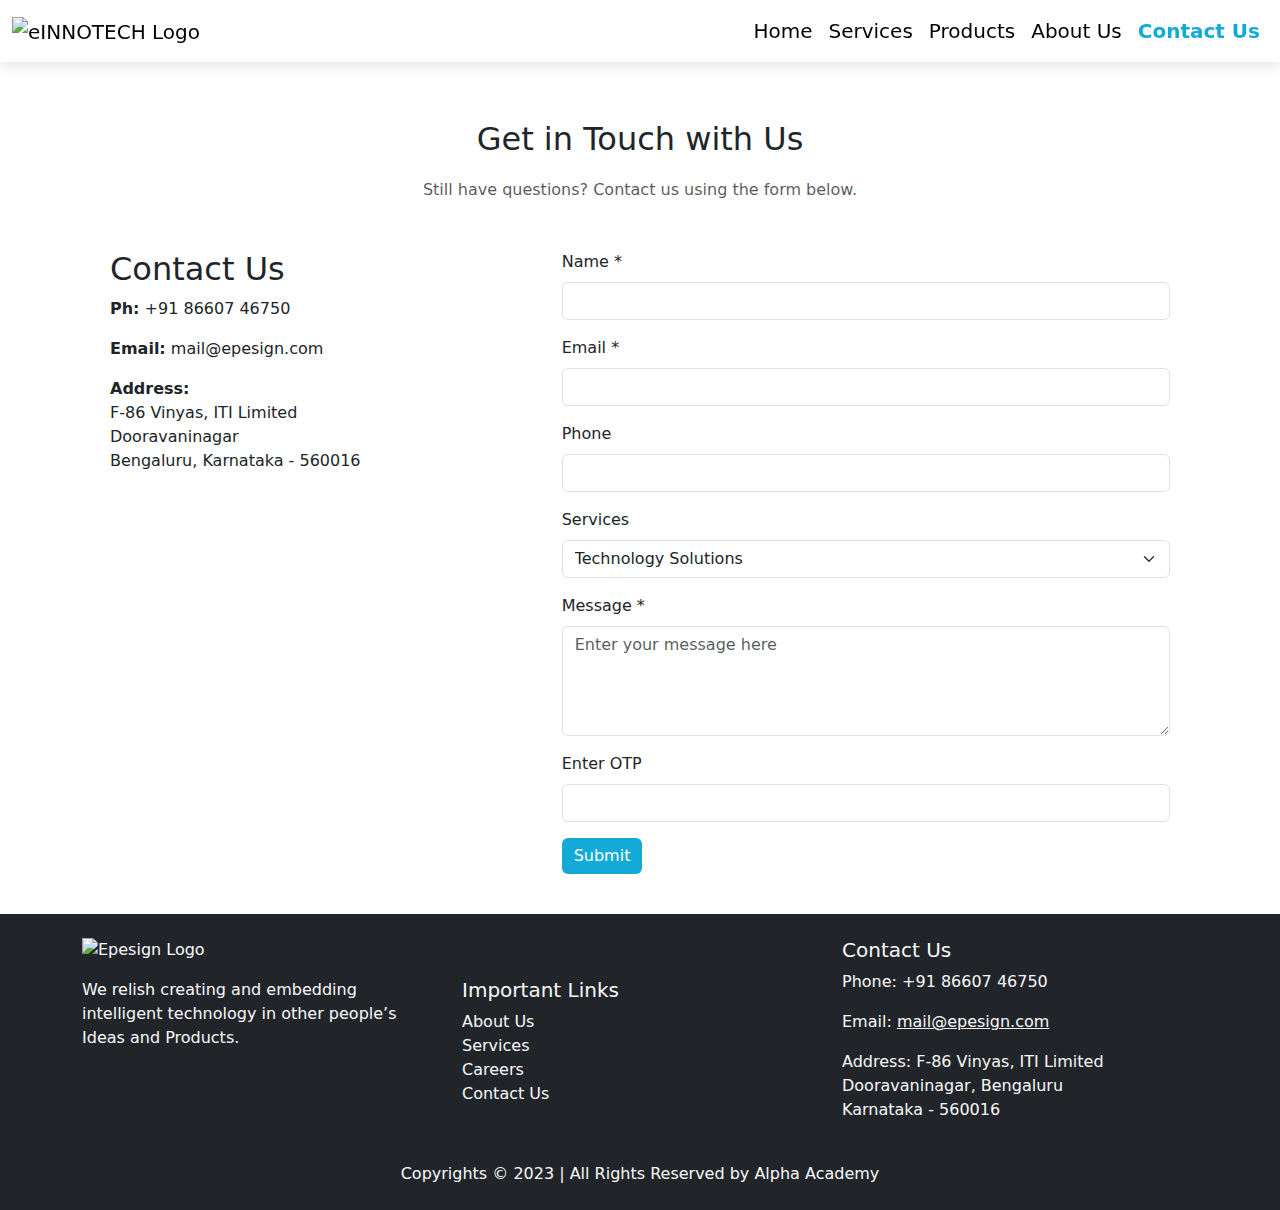
==== contact.html @ 1546c6af "Prajwal Bawane" ====
<!DOCTYPE html>
<html lang="en">
<head>
  <meta charset="UTF-8">
  <meta name="viewport" content="width=device-width, initial-scale=1.0">
  <title>Contact Us - Epesign</title>
  <link href="https://cdn.jsdelivr.net/npm/bootstrap@5.3.3/dist/css/bootstrap.min.css" rel="stylesheet">
  <style>
    /* Navbar styling */
    .navbar {
      background-color: #fff;
      box-shadow: 0 4px 12px rgba(0, 0, 0, 0.1);
    }

    .nav-link {
      position: relative; /* Position relative to add a pseudo-element */
      color: rgb(0, 0, 0) !important; /* Black text by default */
      transition: color 0.3s;
    }

    .nav-link:hover::after {
      content: ""; /* Empty content for the pseudo-element */
      position: absolute; /* Position absolutely */
      left: 0;
      bottom: 0; /* Align to the bottom of the text */
      width: 100%; /* Full width */
      height: 2px; /* Height of the line */
      background-color: rgb(20, 170, 216); /* Line color */
      transition: width 0.3s ease; /* Smooth transition */
    }

    .nav-link:hover {
      color: rgb(20, 170, 216) !important;
    }

    .nav-link.active {
      color: rgb(20, 170, 216) !important;
      font-weight: bold;
    }

    .mt-5 {
      margin-top: 5rem !important;
    }

    .contact-section {
      padding: 40px;
    }

    .form-title {
      margin-bottom: 20px;
    }

    .footer-links {
      margin-top: 40px;
    }

    .footer-links a {
      position: relative; /* Position relative to add a pseudo-element */
      color: #ffffff;
      text-decoration: none;
    }

    .footer-links a:hover::after {
      content: ""; /* Empty content for the pseudo-element */
      position: absolute; /* Position absolutely */
      left: 0;
      bottom: 0; /* Align to the bottom of the text */
      width: 100%; /* Full width */
      height: 2px; /* Height of the line */
      background-color: rgb(20, 170, 216); /* Line color */
      transition: width 0.3s ease; /* Smooth transition */
    }

    .form-control {
      margin-bottom: 15px;
    }

    .form-control:focus {
      border-color: rgb(20, 170, 216);
      box-shadow: 0 0 0 0.2rem rgba(20, 170, 216, 0.25);
    }

    .btn-primary {
      background-color: rgb(20, 170, 216);
      border: none;
    }

    .btn-primary:hover {
      background-color: rgb(14, 136, 177);
    }
  </style>
</head>
<body>
  <!-- Navigation bar with brand logo and links -->
  <nav class="navbar navbar-expand-lg fixed-top">
    <div class="container-fluid">
      <a class="navbar-brand" href="#">
        <img src="./assets/eInnotechpng.png" alt="eINNOTECH Logo" style="height: 50px;" />
      </a>
      <button class="navbar-toggler" type="button" data-bs-toggle="collapse" data-bs-target="#navbarNavAltMarkup"
        aria-controls="navbarNavAltMarkup" aria-expanded="false" aria-label="Toggle navigation">
        <span class="navbar-toggler-icon"></span>
      </button>
      <div class="collapse navbar-collapse" id="navbarNavAltMarkup">
        <div class="navbar-nav ms-auto fs-5">
          <a class="nav-link" href="index.html">Home</a>
          <a class="nav-link" href="services.html">Services</a>
          <a class="nav-link" href="products.html">Products</a>
          <a class="nav-link" href="index.html#aboutus">About Us</a>
          <a class="nav-link active" href="#">Contact Us</a>
        </div>
      </div>
    </div>
  </nav>

  <!-- Contact Section -->
  <section class="contact-section container mt-5">
    <div class="text-center mb-5">
      <h2 class="form-title">Get in Touch with Us</h2>
      <p class="text-muted">Still have questions? Contact us using the form below.</p>
    </div>
    <div class="row">
      <!-- Left Side: Address Details -->
      <div class="col-md-5">
        <h2>Contact Us</h2>
        <p><strong>Ph:</strong> +91 86607 46750</p>
        <p><strong>Email:</strong> mail@epesign.com</p>
        <p><strong>Address:</strong><br>
          F-86 Vinyas, ITI Limited<br>
          Dooravaninagar<br>
          Bengaluru, Karnataka - 560016
        </p>
      </div>

      <!-- Right Side: Contact Form -->
      <div class="col-md-7">
        <form action="/submit" method="POST">
          <div class="mb-3">
            <label for="name" class="form-label">Name *</label>
            <input type="text" class="form-control" id="name" name="name"  required>
          </div>
          <div class="mb-3">
            <label for="email" class="form-label">Email *</label>
            <input type="email" class="form-control" id="email" name="email" required>
          </div>
          <div class="mb-3">
            <label for="phone" class="form-label">Phone</label>
            <input type="tel" class="form-control" id="phone" name="phone" >
          </div>
          <div class="mb-3">
            <label for="services" class="form-label">Services</label>
            <select class="form-select" id="services" name="services">
              <option>Technology Solutions</option>
              <!-- Add more options if needed -->
            </select>
          </div>
          <div class="mb-3">
            <label for="message" class="form-label">Message *</label>
            <textarea class="form-control" id="message" name="message" rows="4" placeholder="Enter your message here" required></textarea>
          </div>
          <div class="mb-3">
            <label for="otp" class="form-label">Enter OTP</label>
            <input type="text" class="form-control" id="otp" name="otp">
          </div>
          <button type="submit" class="btn btn-primary">Submit</button>
        </form>
      </div>
    </div>
  </section>

  <!-- Footer Section -->
  <footer class="bg-dark text-light py-4">
    <div class="container">
      <div class="row">
        <!-- Logo and Description -->
        <div class="col-md-4">
          <img src="./assets/eInnotechpng.png" alt="Epesign Logo" style="height: 50px;" class="mb-3">
          <p>We relish creating and embedding intelligent technology in other people’s Ideas and Products.</p>
        </div>

        <!-- Important Links -->
        <div class="col-md-4 footer-links">
          <h5>Important Links</h5>
          <ul class="list-unstyled">
            <li><a href="#" class="text-light">About Us</a></li>
            <li><a href="#" class="text-light">Services</a></li>
            <li><a href="#" class="text-light">Careers</a></li>
            <li><a href="#" class="text-light">Contact Us</a></li>
          </ul>
        </div>

        <!-- Contact Information -->
        <div class="col-md-4">
          <h5>Contact Us</h5>
          <p>Phone: +91 86607 46750</p>
          <p>Email: <a href="mailto:mail@epesign.com" class="text-light">mail@epesign.com</a></p>
          <p>Address: F-86 Vinyas, ITI Limited<br>
              Dooravaninagar, Bengaluru<br>
              Karnataka - 560016
          </p>
      </div>
  </div>

  <div class="row mt-4">
      <div class="col text-center">
          <p class="mb-0">Copyrights © 2023 | All Rights Reserved by  Alpha Academy</p>
      </div>
  </div>
    </div>
  </footer>

  <script src="https://cdn.jsdelivr.net/npm/bootstrap@5.3.3/dist/js/bootstrap.bundle.min.js"></script>
</body>
</html>
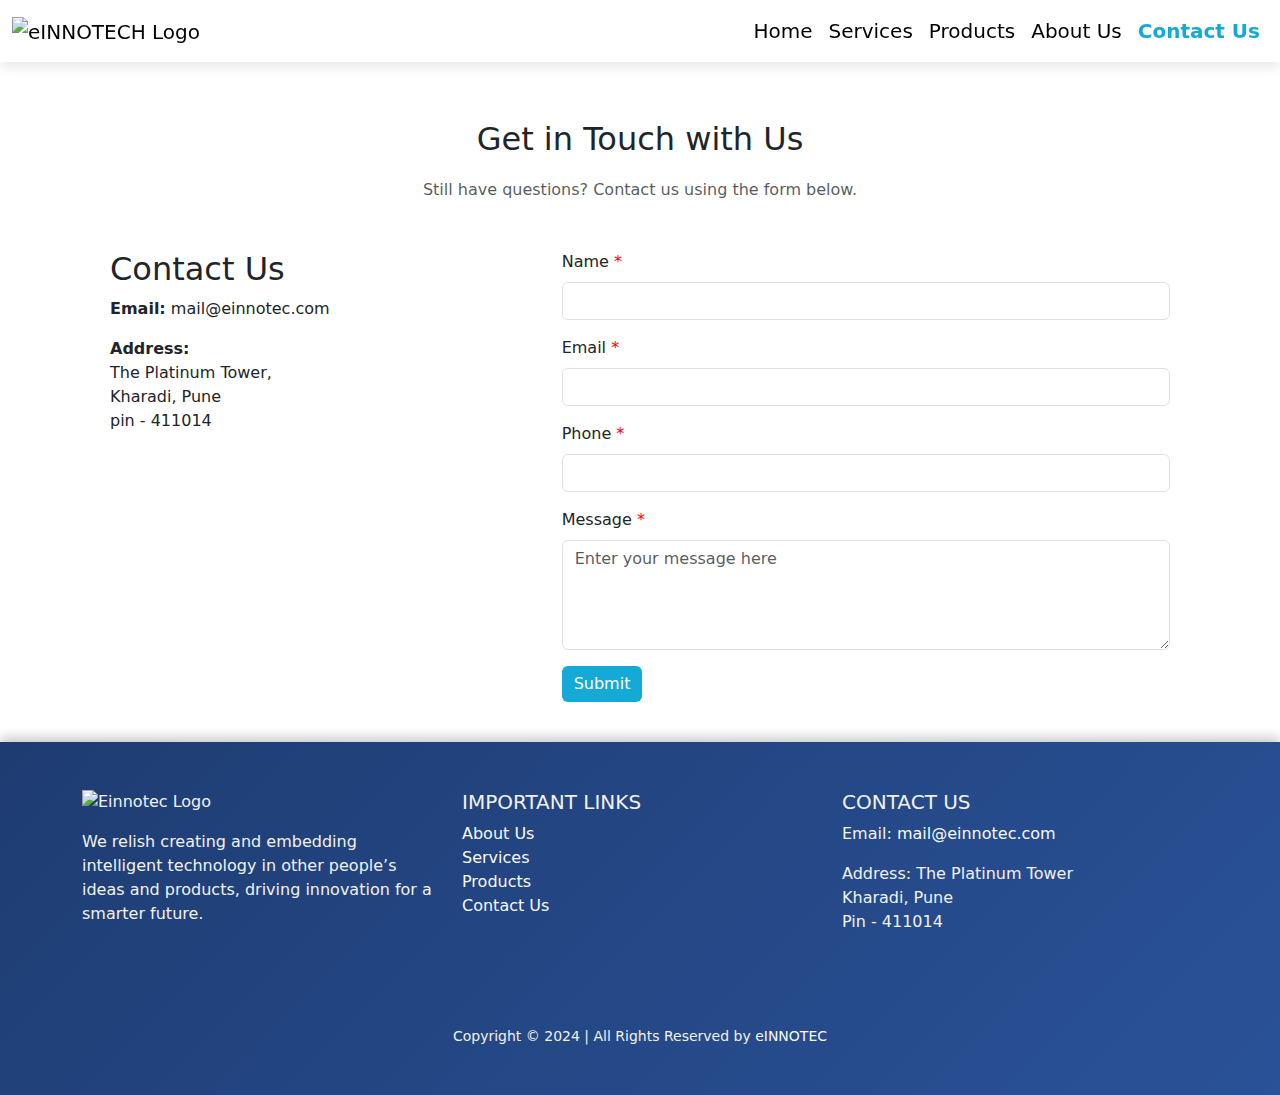
==== commit f98a122b: "Prajwal" ====
--- a/contact.html
+++ b/contact.html
@@ -3,11 +3,27 @@
 <head>
   <meta charset="UTF-8">
   <meta name="viewport" content="width=device-width, initial-scale=1.0">
-  <title>Contact Us - Epesign</title>
+  <title>Contact Us</title>
+  <link rel="stylesheet" href="footer.css">
+  
+
+  <script src="contact.js"></script>
+    <script src="https://kit.fontawesome.com/d97294832d.js" crossorigin="anonymous"></script>
+    <link href="https://fonts.googleapis.com/css2?family=Poppins:wght@300;400;500;600;700&display=swap" rel="stylesheet">
+   
+    
+    <script type="text/javascript" src="https://cdn.jsdelivr.net/npm/@emailjs/browser@3/dist/email.min.js"></script>
+<script type="text/javascript">
+  (function () {
+    emailjs.init("blygxhWNxdYiJNHOA");
+  })();
+</script>
+
+    
   <link href="https://cdn.jsdelivr.net/npm/bootstrap@5.3.3/dist/css/bootstrap.min.css" rel="stylesheet">
   <style>
-    /* Navbar styling */
-    .navbar {
+      /* Navbar styling */
+      .navbar {
       background-color: #fff;
       box-shadow: 0 4px 12px rgba(0, 0, 0, 0.1);
     }
@@ -50,27 +66,7 @@
       margin-bottom: 20px;
     }
 
-    .footer-links {
-      margin-top: 40px;
-    }
-
-    .footer-links a {
-      position: relative; /* Position relative to add a pseudo-element */
-      color: #ffffff;
-      text-decoration: none;
-    }
-
-    .footer-links a:hover::after {
-      content: ""; /* Empty content for the pseudo-element */
-      position: absolute; /* Position absolutely */
-      left: 0;
-      bottom: 0; /* Align to the bottom of the text */
-      width: 100%; /* Full width */
-      height: 2px; /* Height of the line */
-      background-color: rgb(20, 170, 216); /* Line color */
-      transition: width 0.3s ease; /* Smooth transition */
-    }
-
+    
     .form-control {
       margin-bottom: 15px;
     }
@@ -87,6 +83,9 @@
 
     .btn-primary:hover {
       background-color: rgb(14, 136, 177);
+    }
+    .col-md-7 span{
+      color: red;
     }
   </style>
 </head>
@@ -107,7 +106,7 @@
           <a class="nav-link" href="services.html">Services</a>
           <a class="nav-link" href="products.html">Products</a>
           <a class="nav-link" href="index.html#aboutus">About Us</a>
-          <a class="nav-link active" href="#">Contact Us</a>
+          <a class="nav-link active" href="contact.html">Contact Us</a>
         </div>
       </div>
     </div>
@@ -123,91 +122,97 @@
       <!-- Left Side: Address Details -->
       <div class="col-md-5">
         <h2>Contact Us</h2>
-        <p><strong>Ph:</strong> +91 86607 46750</p>
-        <p><strong>Email:</strong> mail@epesign.com</p>
+        <p><strong>Email:</strong> mail@einnotec.com</p>
         <p><strong>Address:</strong><br>
-          F-86 Vinyas, ITI Limited<br>
-          Dooravaninagar<br>
-          Bengaluru, Karnataka - 560016
+          The Platinum Tower,<br>
+          Kharadi, Pune<br>
+          pin - 411014
         </p>
       </div>
 
       <!-- Right Side: Contact Form -->
       <div class="col-md-7">
-        <form action="/submit" method="POST">
-          <div class="mb-3">
-            <label for="name" class="form-label">Name *</label>
-            <input type="text" class="form-control" id="name" name="name"  required>
-          </div>
-          <div class="mb-3">
-            <label for="email" class="form-label">Email *</label>
-            <input type="email" class="form-control" id="email" name="email" required>
-          </div>
-          <div class="mb-3">
-            <label for="phone" class="form-label">Phone</label>
-            <input type="tel" class="form-control" id="phone" name="phone" >
-          </div>
-          <div class="mb-3">
-            <label for="services" class="form-label">Services</label>
-            <select class="form-select" id="services" name="services">
-              <option>Technology Solutions</option>
-              <!-- Add more options if needed -->
-            </select>
-          </div>
-          <div class="mb-3">
-            <label for="message" class="form-label">Message *</label>
-            <textarea class="form-control" id="message" name="message" rows="4" placeholder="Enter your message here" required></textarea>
-          </div>
-          <div class="mb-3">
-            <label for="otp" class="form-label">Enter OTP</label>
-            <input type="text" class="form-control" id="otp" name="otp">
-          </div>
-          <button type="submit" class="btn btn-primary">Submit</button>
-        </form>
+        <form onsubmit="sendMail(); return false;">
+            <div class="mb-3">
+              <label for="name" class="form-label">Name <span>*</span></label>
+              <input type="text" class="form-control" id="name" name="name" required>
+            </div>
+            <div class="mb-3">
+              <label for="email" class="form-label">Email <span>*</span></label>
+              <input type="email" class="form-control" id="email" name="email" required>
+            </div>
+            <div class="mb-3">
+              <label for="phone" class="form-label">Phone <span>*</span></label>
+              <input type="tel" class="form-control" id="phone" name="phone" required>
+            </div>
+            <div class="mb-3">
+              <label for="message" class="form-label">Message <span>*</span></label>
+              <textarea class="form-control" id="message" name="message" rows="4" placeholder="Enter your message here" required></textarea>
+            </div>
+            
+            <button type="submit" class="btn btn-primary">Submit</button>
+          </form>
+          
+         
+          
       </div>
     </div>
   </section>
-
   <!-- Footer Section -->
-  <footer class="bg-dark text-light py-4">
+  <footer style="background: linear-gradient(135deg, #1e3c72, #2a5298); color: #f1f1f1;" class="py-5">
     <div class="container">
-      <div class="row">
-        <!-- Logo and Description -->
-        <div class="col-md-4">
-          <img src="./assets/eInnotechpng.png" alt="Epesign Logo" style="height: 50px;" class="mb-3">
-          <p>We relish creating and embedding intelligent technology in other people’s Ideas and Products.</p>
+        <div class="row">
+            <!-- Logo and Description -->
+            <div class="col-md-4 mb-4">
+                <img src="./assets/eInnotechpng.png" alt="Einnotec Logo" style="height: 50px" class="mb-3 img-fluid" />
+                <p>
+                    We relish creating and embedding intelligent technology in other people’s ideas and products,
+                    driving innovation for a smarter future.
+                </p>
+                <!-- Social Media Icons -->
+                <div class="social-icons mt-3">
+                    <a href="https://facebook.com" class="text-light me-3" target="_blank"><i class="fab fa-facebook fa-lg"></i></a>
+                    <a href="https://twitter.com" class="text-light me-3" target="_blank"><i class="fab fa-twitter fa-lg"></i></a>
+                    <a href="https://linkedin.com" class="text-light me-3" target="_blank"><i class="fab fa-linkedin fa-lg"></i></a>
+                    <a href="https://instagram.com" class="text-light" target="_blank"><i class="fab fa-instagram fa-lg"></i></a>
+                </div>
+            </div>
+
+            <!-- Important Links -->
+            <div class="col-md-4 mb-4">
+                <h5 class="text-uppercase">Important Links</h5>
+                <ul class="list-unstyled">
+                    <li><a href="index.html#aboutus" class="text-light text-decoration-none">About Us</a></li>
+                    <li><a href="services.html" class="text-light text-decoration-none">Services</a></li>
+                    <li><a href="products.html" class="text-light text-decoration-none">Products</a></li>
+                    <li><a href="contact.html" class="text-light text-decoration-none">Contact Us</a></li>
+                </ul>
+            </div>
+
+            <!-- Contact Information -->
+            <div class="col-md-4 mb-4">
+                <h5 class="text-uppercase">Contact Us</h5>
+                <p>Email:
+                    <a href="mailto:mail@einnotec.com" class="text-light text-decoration-none">mail@einnotec.com</a>
+                </p>
+                <p>Address: The Platinum Tower<br />
+                    Kharadi, Pune<br />
+                    Pin - 411014
+                </p>
+            </div>
         </div>
 
-        <!-- Important Links -->
-        <div class="col-md-4 footer-links">
-          <h5>Important Links</h5>
-          <ul class="list-unstyled">
-            <li><a href="#" class="text-light">About Us</a></li>
-            <li><a href="#" class="text-light">Services</a></li>
-            <li><a href="#" class="text-light">Careers</a></li>
-            <li><a href="#" class="text-light">Contact Us</a></li>
-          </ul>
+        <div class="row mt-4 text-center">
+            <div class="col">
+                <p class="mb-0 small">
+                    Copyright © 2024 | All Rights Reserved by
+                    <a href="#" class="text-light text-decoration-none">eINNOTEC</a>
+                </p>
+            </div>
         </div>
-
-        <!-- Contact Information -->
-        <div class="col-md-4">
-          <h5>Contact Us</h5>
-          <p>Phone: +91 86607 46750</p>
-          <p>Email: <a href="mailto:mail@epesign.com" class="text-light">mail@epesign.com</a></p>
-          <p>Address: F-86 Vinyas, ITI Limited<br>
-              Dooravaninagar, Bengaluru<br>
-              Karnataka - 560016
-          </p>
-      </div>
-  </div>
-
-  <div class="row mt-4">
-      <div class="col text-center">
-          <p class="mb-0">Copyrights © 2023 | All Rights Reserved by  Alpha Academy</p>
-      </div>
-  </div>
-    </div>
-  </footer>
+    </div>
+</footer>
+
 
   <script src="https://cdn.jsdelivr.net/npm/bootstrap@5.3.3/dist/js/bootstrap.bundle.min.js"></script>
 </body>
--- a/footer.css
+++ b/footer.css
@@ -0,0 +1,21 @@
+footer a {
+    transition: color 0.3s ease;
+}
+
+footer a:hover {
+    color: #ffcc00; /* Gold hover effect */
+}
+
+.social-icons a {
+    font-size: 1.5rem;
+    transition: color 0.3s ease;
+}
+
+.social-icons a:hover {
+    color: #f39c12; /* Change to gold color on hover */
+}
+
+footer {
+    box-shadow: 0 -5px 10px rgba(0, 0, 0, 0.2); /* Slight shadow for a raised look */
+}
+
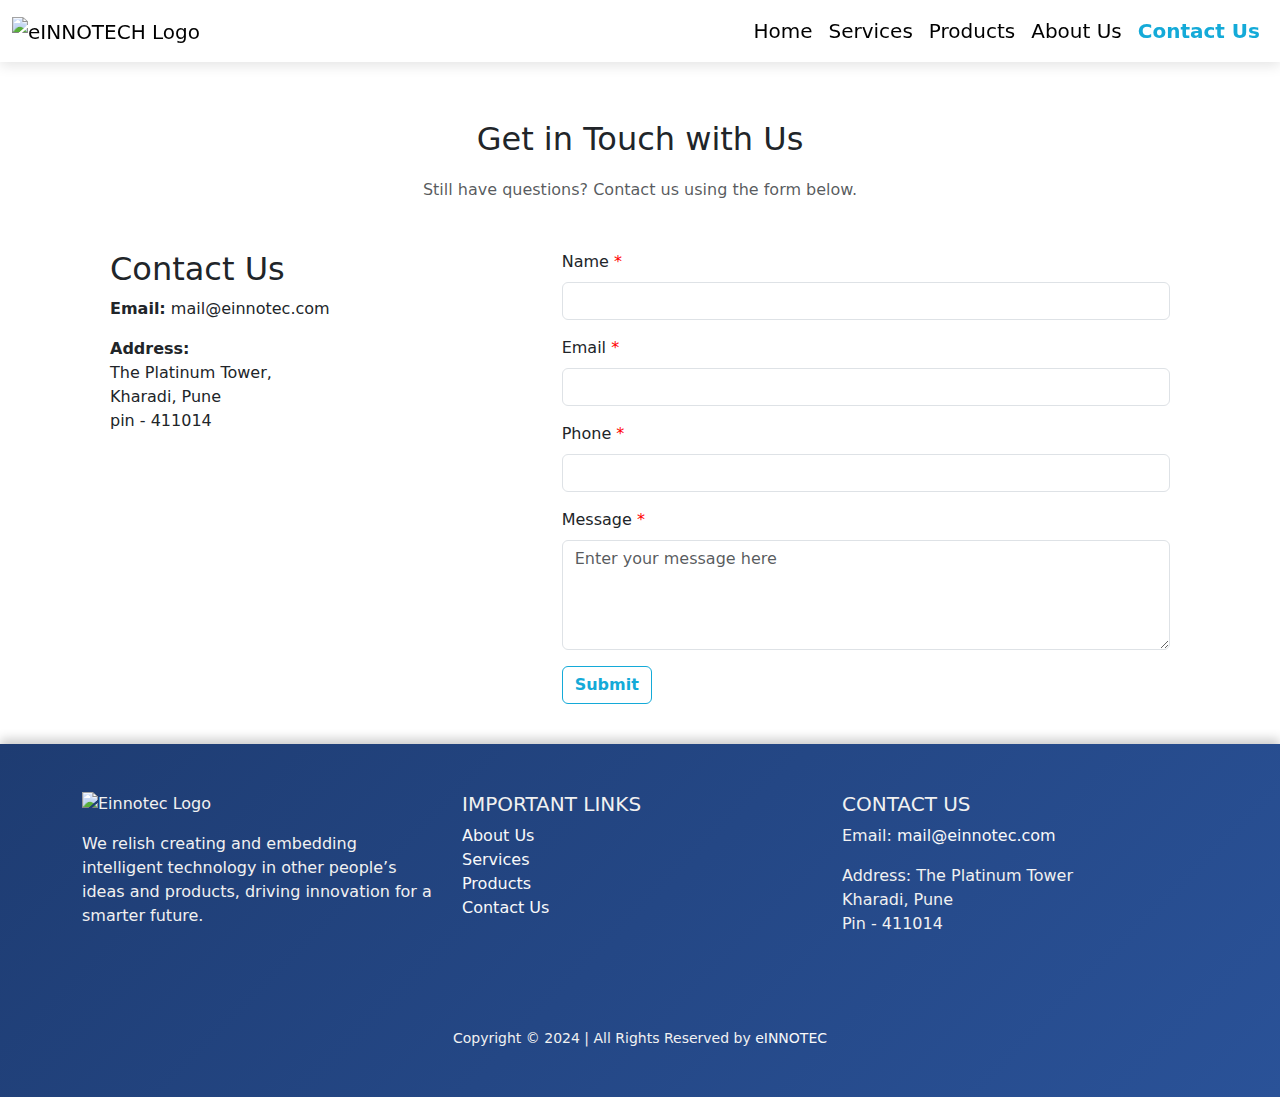
==== commit 3df3285a: "finalchanges" ====
--- a/contact.html
+++ b/contact.html
@@ -1,219 +1,326 @@
 <!DOCTYPE html>
 <html lang="en">
-<head>
-  <meta charset="UTF-8">
-  <meta name="viewport" content="width=device-width, initial-scale=1.0">
-  <title>Contact Us</title>
-  <link rel="stylesheet" href="footer.css">
-  
-
-  <script src="contact.js"></script>
-    <script src="https://kit.fontawesome.com/d97294832d.js" crossorigin="anonymous"></script>
-    <link href="https://fonts.googleapis.com/css2?family=Poppins:wght@300;400;500;600;700&display=swap" rel="stylesheet">
-   
-    
-    <script type="text/javascript" src="https://cdn.jsdelivr.net/npm/@emailjs/browser@3/dist/email.min.js"></script>
-<script type="text/javascript">
-  (function () {
-    emailjs.init("blygxhWNxdYiJNHOA");
-  })();
-</script>
-
-    
-  <link href="https://cdn.jsdelivr.net/npm/bootstrap@5.3.3/dist/css/bootstrap.min.css" rel="stylesheet">
-  <style>
+  <head>
+    <meta charset="UTF-8" />
+    <meta name="viewport" content="width=device-width, initial-scale=1.0" />
+    <title>Contact Us</title>
+    <link rel="stylesheet" href="footer.css" />
+
+    <script src="contact.js"></script>
+    <script
+      src="https://kit.fontawesome.com/d97294832d.js"
+      crossorigin="anonymous"
+    ></script>
+    <link
+      href="https://fonts.googleapis.com/css2?family=Poppins:wght@300;400;500;600;700&display=swap"
+      rel="stylesheet"
+    />
+
+    <script
+      type="text/javascript"
+      src="https://cdn.jsdelivr.net/npm/@emailjs/browser@3/dist/email.min.js"
+    ></script>
+
+
+    <script type="text/javascript">
+      (function () {
+        emailjs.init("GX5EIa8u6UFx1yPq8");
+      })();
+    </script>
+
+    <link
+      href="https://cdn.jsdelivr.net/npm/bootstrap@5.3.3/dist/css/bootstrap.min.css"
+      rel="stylesheet"
+    />
+    <style>
       /* Navbar styling */
       .navbar {
-      background-color: #fff;
-      box-shadow: 0 4px 12px rgba(0, 0, 0, 0.1);
-    }
-
-    .nav-link {
-      position: relative; /* Position relative to add a pseudo-element */
-      color: rgb(0, 0, 0) !important; /* Black text by default */
-      transition: color 0.3s;
-    }
-
-    .nav-link:hover::after {
-      content: ""; /* Empty content for the pseudo-element */
-      position: absolute; /* Position absolutely */
-      left: 0;
-      bottom: 0; /* Align to the bottom of the text */
-      width: 100%; /* Full width */
-      height: 2px; /* Height of the line */
-      background-color: rgb(20, 170, 216); /* Line color */
-      transition: width 0.3s ease; /* Smooth transition */
-    }
-
-    .nav-link:hover {
-      color: rgb(20, 170, 216) !important;
-    }
-
-    .nav-link.active {
-      color: rgb(20, 170, 216) !important;
-      font-weight: bold;
-    }
-
-    .mt-5 {
-      margin-top: 5rem !important;
-    }
-
-    .contact-section {
-      padding: 40px;
-    }
-
-    .form-title {
-      margin-bottom: 20px;
-    }
-
-    
-    .form-control {
-      margin-bottom: 15px;
-    }
-
-    .form-control:focus {
-      border-color: rgb(20, 170, 216);
-      box-shadow: 0 0 0 0.2rem rgba(20, 170, 216, 0.25);
-    }
-
-    .btn-primary {
-      background-color: rgb(20, 170, 216);
-      border: none;
-    }
-
-    .btn-primary:hover {
-      background-color: rgb(14, 136, 177);
-    }
-    .col-md-7 span{
-      color: red;
-    }
-  </style>
-</head>
-<body>
-  <!-- Navigation bar with brand logo and links -->
-  <nav class="navbar navbar-expand-lg fixed-top">
-    <div class="container-fluid">
-      <a class="navbar-brand" href="#">
-        <img src="./assets/eInnotechpng.png" alt="eINNOTECH Logo" style="height: 50px;" />
-      </a>
-      <button class="navbar-toggler" type="button" data-bs-toggle="collapse" data-bs-target="#navbarNavAltMarkup"
-        aria-controls="navbarNavAltMarkup" aria-expanded="false" aria-label="Toggle navigation">
-        <span class="navbar-toggler-icon"></span>
-      </button>
-      <div class="collapse navbar-collapse" id="navbarNavAltMarkup">
-        <div class="navbar-nav ms-auto fs-5">
-          <a class="nav-link" href="index.html">Home</a>
-          <a class="nav-link" href="services.html">Services</a>
-          <a class="nav-link" href="products.html">Products</a>
-          <a class="nav-link" href="index.html#aboutus">About Us</a>
-          <a class="nav-link active" href="contact.html">Contact Us</a>
+        background-color: #fff;
+        box-shadow: 0 4px 12px rgba(0, 0, 0, 0.1);
+      }
+
+      .nav-link {
+        position: relative; /* Position relative to add a pseudo-element */
+        color: rgb(0, 0, 0) !important; /* Black text by default */
+        transition: color 0.3s;
+      }
+
+      .nav-link:hover::after {
+        content: ""; /* Empty content for the pseudo-element */
+        position: absolute; /* Position absolutely */
+        left: 0;
+        bottom: 0; /* Align to the bottom of the text */
+        width: 100%; /* Full width */
+        height: 2px; /* Height of the line */
+        background-color: rgb(20, 170, 216); /* Line color */
+        transition: width 0.3s ease; /* Smooth transition */
+      }
+
+      .nav-link:hover {
+        color: rgb(20, 170, 216) !important;
+      }
+
+      .nav-link.active {
+        color: rgb(20, 170, 216) !important;
+        font-weight: bold;
+      }
+
+      .mt-5 {
+        margin-top: 5rem !important;
+      }
+
+      .contact-section {
+        padding: 40px;
+      }
+
+      .form-title {
+        margin-bottom: 20px;
+      }
+
+      .form-control {
+        margin-bottom: 15px;
+      }
+
+      .form-control:focus {
+        border-color: rgb(20, 170, 216);
+        box-shadow: 0 0 0 0.2rem rgba(20, 170, 216, 0.25);
+      }
+
+      .read-more {
+        color: rgb(20, 170, 216);
+        border: 1px solid rgb(20, 170, 216);
+        text-decoration: none;
+        font-weight: bold;
+        transition: color 0.3s ease-in-out;
+      }
+      .read-more:hover {
+        color: rgb(255, 255, 255);
+        border: 1px solid rgb(20, 170, 216);
+        text-decoration: none;
+        font-weight: bold;
+        transition: color 0.3s ease-in-out;
+        background-color: rgb(20, 170, 216);
+      }
+      .col-md-7 span {
+        color: red;
+      }
+    </style>
+  </head>
+  <body>
+    <!-- Navigation bar with brand logo and links -->
+    <nav class="navbar navbar-expand-lg fixed-top">
+      <div class="container-fluid">
+        <a class="navbar-brand" href="#">
+          <img
+            src="./assets/eInnotechpng.png"
+            alt="eINNOTECH Logo"
+            style="height: 50px"
+          />
+        </a>
+        <button
+          class="navbar-toggler"
+          type="button"
+          data-bs-toggle="collapse"
+          data-bs-target="#navbarNavAltMarkup"
+          aria-controls="navbarNavAltMarkup"
+          aria-expanded="false"
+          aria-label="Toggle navigation"
+        >
+          <span class="navbar-toggler-icon"></span>
+        </button>
+        <div class="collapse navbar-collapse" id="navbarNavAltMarkup">
+          <div class="navbar-nav ms-auto fs-5">
+            <a class="nav-link" href="index.html">Home</a>
+            <a class="nav-link" href="services.html">Services</a>
+            <a class="nav-link" href="products.html">Products</a>
+            <a class="nav-link" href="index.html#aboutus">About Us</a>
+            <a class="nav-link active" href="contact.html">Contact Us</a>
+          </div>
         </div>
       </div>
-    </div>
-  </nav>
-
-  <!-- Contact Section -->
-  <section class="contact-section container mt-5">
-    <div class="text-center mb-5">
-      <h2 class="form-title">Get in Touch with Us</h2>
-      <p class="text-muted">Still have questions? Contact us using the form below.</p>
-    </div>
-    <div class="row">
-      <!-- Left Side: Address Details -->
-      <div class="col-md-5">
-        <h2>Contact Us</h2>
-        <p><strong>Email:</strong> mail@einnotec.com</p>
-        <p><strong>Address:</strong><br>
-          The Platinum Tower,<br>
-          Kharadi, Pune<br>
-          pin - 411014
+    </nav>
+
+    <!-- Contact Section -->
+    <section class="contact-section container mt-5">
+      <div class="text-center mb-5">
+        <h2 class="form-title">Get in Touch with Us</h2>
+        <p class="text-muted">
+          Still have questions? Contact us using the form below.
         </p>
       </div>
-
-      <!-- Right Side: Contact Form -->
-      <div class="col-md-7">
-        <form onsubmit="sendMail(); return false;">
+      <div class="row">
+        <!-- Left Side: Address Details -->
+        <div class="col-md-5">
+          <h2>Contact Us</h2>
+          <p><strong>Email:</strong> mail@einnotec.com</p>
+          <p>
+            <strong>Address:</strong><br />
+            The Platinum Tower,<br />
+            Kharadi, Pune<br />
+            pin - 411014
+          </p>
+        </div>
+
+        <!-- Right Side: Contact Form -->
+        <div class="col-md-7">
+          <form onsubmit="sendMail(); return false;">
             <div class="mb-3">
               <label for="name" class="form-label">Name <span>*</span></label>
-              <input type="text" class="form-control" id="name" name="name" required>
+              <input
+                type="text"
+                class="form-control"
+                id="name"
+                name="name"
+                required
+              />
             </div>
             <div class="mb-3">
               <label for="email" class="form-label">Email <span>*</span></label>
-              <input type="email" class="form-control" id="email" name="email" required>
+              <input
+                type="email"
+                class="form-control"
+                id="email"
+                name="email"
+                required
+              />
             </div>
             <div class="mb-3">
               <label for="phone" class="form-label">Phone <span>*</span></label>
-              <input type="tel" class="form-control" id="phone" name="phone" required>
+              <input
+                type="tel"
+                class="form-control"
+                id="phone"
+                name="phone"
+                required
+              />
             </div>
             <div class="mb-3">
-              <label for="message" class="form-label">Message <span>*</span></label>
-              <textarea class="form-control" id="message" name="message" rows="4" placeholder="Enter your message here" required></textarea>
-            </div>
-            
-            <button type="submit" class="btn btn-primary">Submit</button>
+              <label for="message" class="form-label"
+                >Message <span>*</span></label
+              >
+              <textarea
+                class="form-control"
+                id="message"
+                name="message"
+                rows="4"
+                placeholder="Enter your message here"
+                required
+              ></textarea>
+            </div>
+
+            <button type="submit" class="btn read-more">Submit</button>
           </form>
-          
-         
-          
+        </div>
       </div>
-    </div>
-  </section>
-  <!-- Footer Section -->
-  <footer style="background: linear-gradient(135deg, #1e3c72, #2a5298); color: #f1f1f1;" class="py-5">
-    <div class="container">
+    </section>
+    <!-- Footer Section -->
+    <footer
+      style="
+        background: linear-gradient(135deg, #1e3c72, #2a5298);
+        color: #f1f1f1;
+      "
+      class="py-5"
+    >
+      <div class="container">
         <div class="row">
-            <!-- Logo and Description -->
-            <div class="col-md-4 mb-4">
-                <img src="./assets/eInnotechpng.png" alt="Einnotec Logo" style="height: 50px" class="mb-3 img-fluid" />
-                <p>
-                    We relish creating and embedding intelligent technology in other people’s ideas and products,
-                    driving innovation for a smarter future.
-                </p>
-                <!-- Social Media Icons -->
-                <div class="social-icons mt-3">
-                    <a href="https://facebook.com" class="text-light me-3" target="_blank"><i class="fab fa-facebook fa-lg"></i></a>
-                    <a href="https://twitter.com" class="text-light me-3" target="_blank"><i class="fab fa-twitter fa-lg"></i></a>
-                    <a href="https://linkedin.com" class="text-light me-3" target="_blank"><i class="fab fa-linkedin fa-lg"></i></a>
-                    <a href="https://instagram.com" class="text-light" target="_blank"><i class="fab fa-instagram fa-lg"></i></a>
-                </div>
-            </div>
-
-            <!-- Important Links -->
-            <div class="col-md-4 mb-4">
-                <h5 class="text-uppercase">Important Links</h5>
-                <ul class="list-unstyled">
-                    <li><a href="index.html#aboutus" class="text-light text-decoration-none">About Us</a></li>
-                    <li><a href="services.html" class="text-light text-decoration-none">Services</a></li>
-                    <li><a href="products.html" class="text-light text-decoration-none">Products</a></li>
-                    <li><a href="contact.html" class="text-light text-decoration-none">Contact Us</a></li>
-                </ul>
-            </div>
-
-            <!-- Contact Information -->
-            <div class="col-md-4 mb-4">
-                <h5 class="text-uppercase">Contact Us</h5>
-                <p>Email:
-                    <a href="mailto:mail@einnotec.com" class="text-light text-decoration-none">mail@einnotec.com</a>
-                </p>
-                <p>Address: The Platinum Tower<br />
-                    Kharadi, Pune<br />
-                    Pin - 411014
-                </p>
-            </div>
+          <!-- Logo and Description -->
+          <div class="col-md-4 mb-4">
+            <img
+              src="./assets/eInnotechpng.png"
+              alt="Einnotec Logo"
+              style="height: 50px"
+              class="mb-3 img-fluid"
+            />
+            <p>
+              We relish creating and embedding intelligent technology in other
+              people’s ideas and products, driving innovation for a smarter
+              future.
+            </p>
+            <!-- Social Media Icons -->
+            <div class="social-icons mt-3">
+              <a
+                href="https://facebook.com"
+                class="text-light me-3"
+                target="_blank"
+                ><i class="fab fa-facebook fa-lg"></i
+              ></a>
+              <a
+                href="https://twitter.com"
+                class="text-light me-3"
+                target="_blank"
+                ><i class="fab fa-twitter fa-lg"></i
+              ></a>
+              <a
+                href="https://linkedin.com"
+                class="text-light me-3"
+                target="_blank"
+                ><i class="fab fa-linkedin fa-lg"></i
+              ></a>
+              <a href="https://instagram.com" class="text-light" target="_blank"
+                ><i class="fab fa-instagram fa-lg"></i
+              ></a>
+            </div>
+          </div>
+
+          <!-- Important Links -->
+          <div class="col-md-4 mb-4">
+            <h5 class="text-uppercase">Important Links</h5>
+            <ul class="list-unstyled">
+              <li>
+                <a
+                  href="index.html#aboutus"
+                  class="text-light text-decoration-none"
+                  >About Us</a
+                >
+              </li>
+              <li>
+                <a href="services.html" class="text-light text-decoration-none"
+                  >Services</a
+                >
+              </li>
+              <li>
+                <a href="products.html" class="text-light text-decoration-none"
+                  >Products</a
+                >
+              </li>
+              <li>
+                <a href="contact.html" class="text-light text-decoration-none"
+                  >Contact Us</a
+                >
+              </li>
+            </ul>
+          </div>
+
+          <!-- Contact Information -->
+          <div class="col-md-4 mb-4">
+            <h5 class="text-uppercase">Contact Us</h5>
+            <p>
+              Email:
+              <a
+                href="mailto:mail@einnotec.com"
+                class="text-light text-decoration-none"
+                >mail@einnotec.com</a
+              >
+            </p>
+            <p>
+              Address: The Platinum Tower<br />
+              Kharadi, Pune<br />
+              Pin - 411014
+            </p>
+          </div>
         </div>
 
         <div class="row mt-4 text-center">
-            <div class="col">
-                <p class="mb-0 small">
-                    Copyright © 2024 | All Rights Reserved by
-                    <a href="#" class="text-light text-decoration-none">eINNOTEC</a>
-                </p>
-            </div>
-        </div>
-    </div>
-</footer>
-
-
-  <script src="https://cdn.jsdelivr.net/npm/bootstrap@5.3.3/dist/js/bootstrap.bundle.min.js"></script>
-</body>
+          <div class="col">
+            <p class="mb-0 small">
+              Copyright © 2024 | All Rights Reserved by
+              <a href="#" class="text-light text-decoration-none">eINNOTEC</a>
+            </p>
+          </div>
+        </div>
+      </div>
+    </footer>
+
+    <script src="https://cdn.jsdelivr.net/npm/bootstrap@5.3.3/dist/js/bootstrap.bundle.min.js"></script>
+  </body>
 </html>
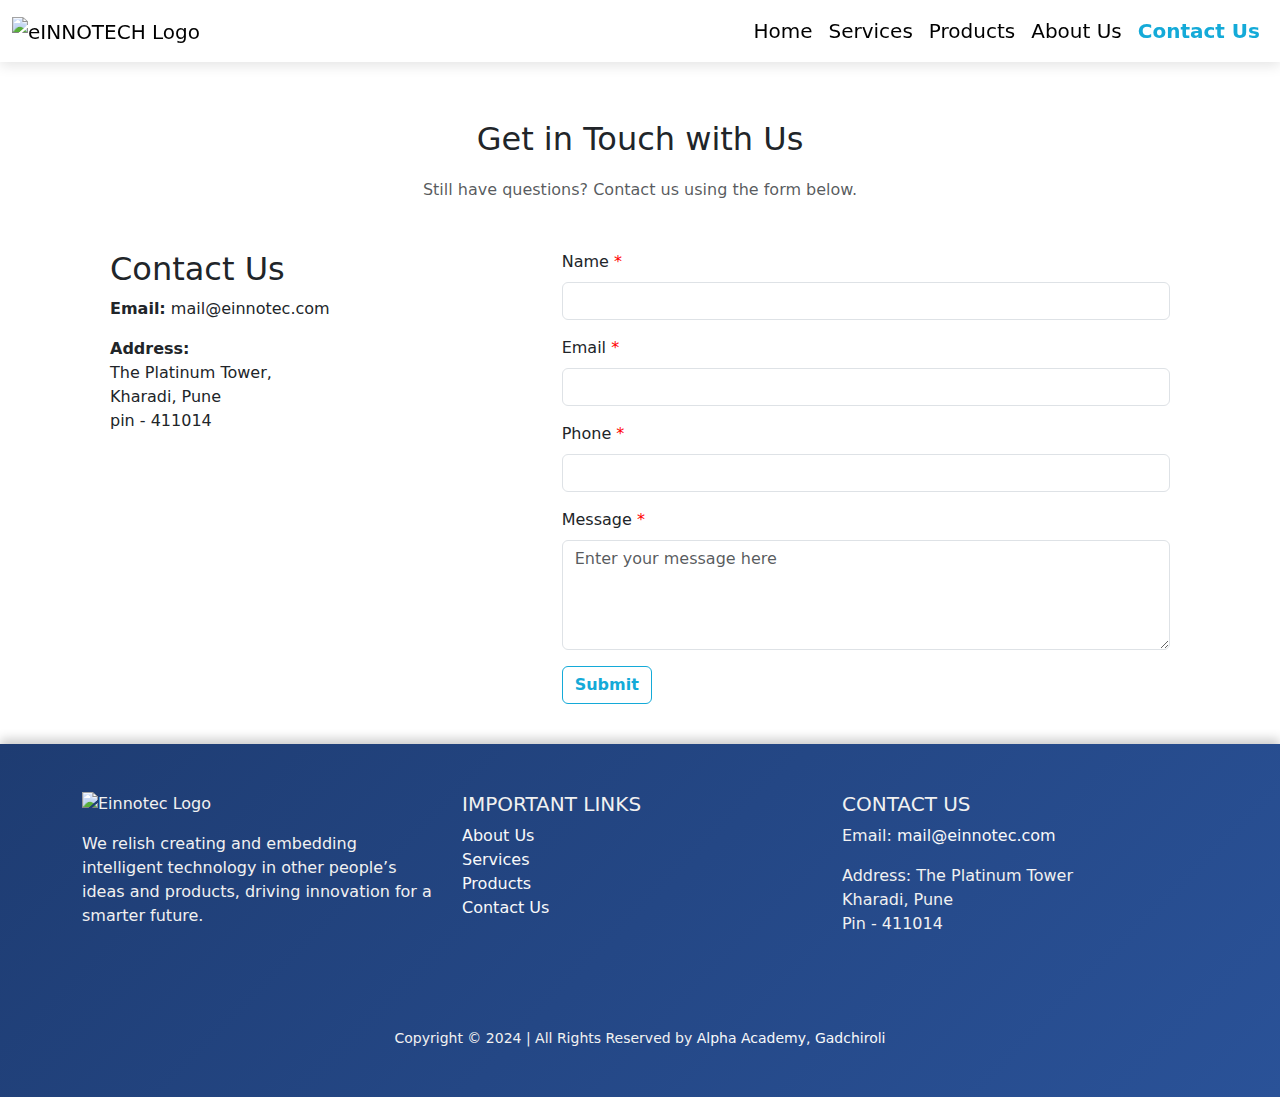
==== commit a182d9bf: "links" ====
--- a/contact.html
+++ b/contact.html
@@ -314,7 +314,7 @@
           <div class="col">
             <p class="mb-0 small">
               Copyright © 2024 | All Rights Reserved by
-              <a href="#" class="text-light text-decoration-none">eINNOTEC</a>
+              <a href="https://alphagug.learnqoch.com/" class="text-light text-decoration-none">Alpha Academy, Gadchiroli</a>
             </p>
           </div>
         </div>
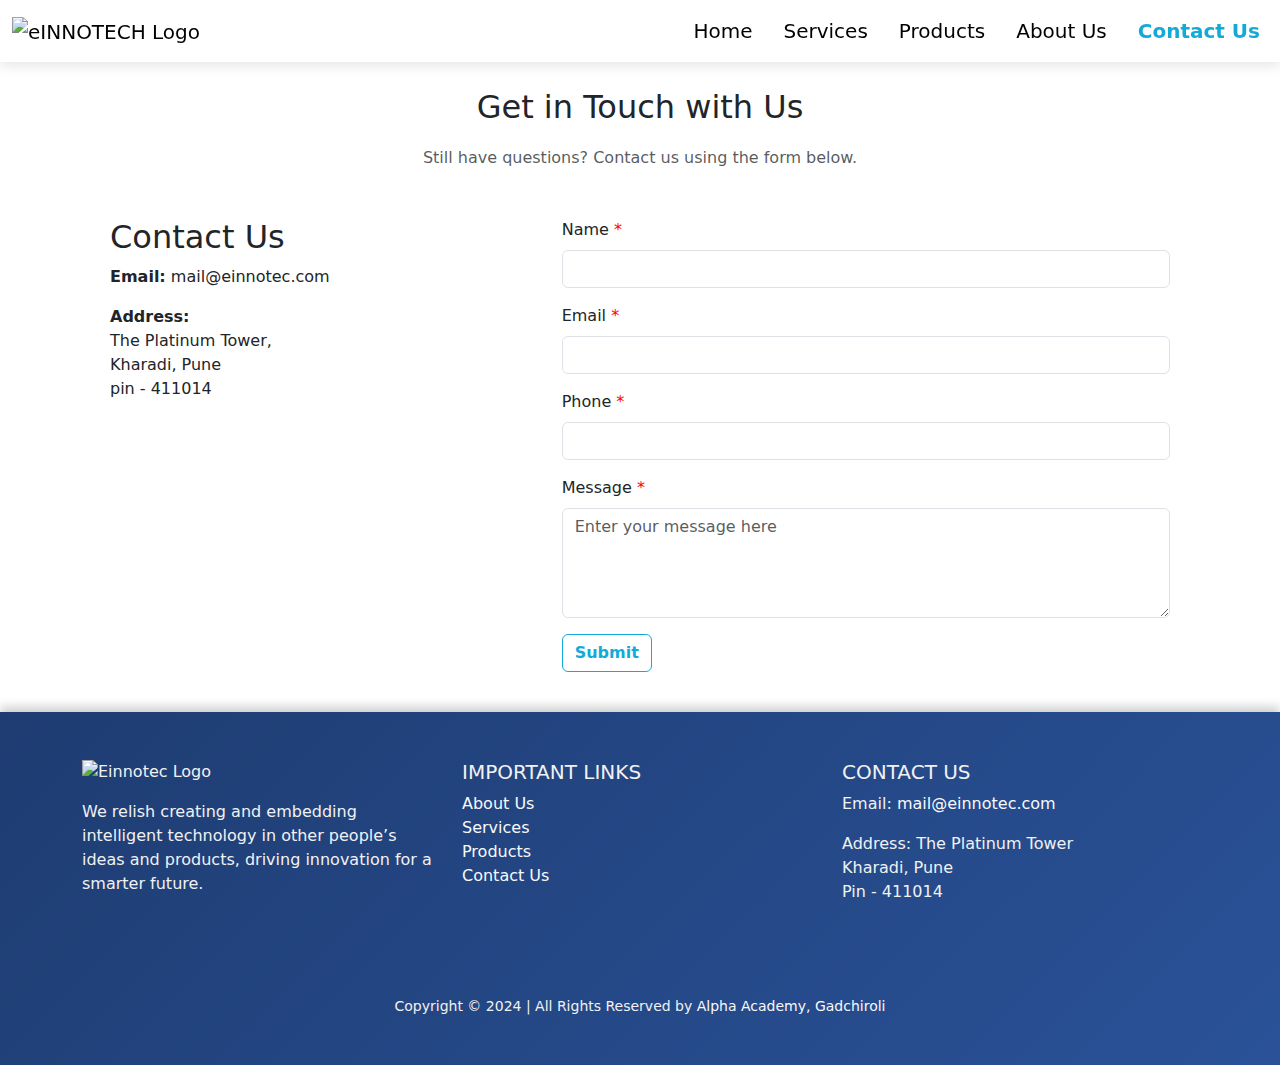
==== commit 41de0553: "navbarchnage" ====
--- a/contact.html
+++ b/contact.html
@@ -5,6 +5,7 @@
     <meta name="viewport" content="width=device-width, initial-scale=1.0" />
     <title>Contact Us</title>
     <link rel="stylesheet" href="footer.css" />
+    <link rel="stylesheet" href="navbar.css">
 
     <script src="contact.js"></script>
     <script
@@ -39,35 +40,7 @@
         box-shadow: 0 4px 12px rgba(0, 0, 0, 0.1);
       }
 
-      .nav-link {
-        position: relative; /* Position relative to add a pseudo-element */
-        color: rgb(0, 0, 0) !important; /* Black text by default */
-        transition: color 0.3s;
-      }
-
-      .nav-link:hover::after {
-        content: ""; /* Empty content for the pseudo-element */
-        position: absolute; /* Position absolutely */
-        left: 0;
-        bottom: 0; /* Align to the bottom of the text */
-        width: 100%; /* Full width */
-        height: 2px; /* Height of the line */
-        background-color: rgb(20, 170, 216); /* Line color */
-        transition: width 0.3s ease; /* Smooth transition */
-      }
-
-      .nav-link:hover {
-        color: rgb(20, 170, 216) !important;
-      }
-
-      .nav-link.active {
-        color: rgb(20, 170, 216) !important;
-        font-weight: bold;
-      }
-
-      .mt-5 {
-        margin-top: 5rem !important;
-      }
+     
 
       .contact-section {
         padding: 40px;
--- a/navbar.css
+++ b/navbar.css
@@ -0,0 +1,66 @@
+/* Make the navbar transparent */
+body {
+    font-family: 'DM Sans', sans-serif;
+    scroll-behavior: smooth;
+}
+
+.navbar {
+    background-color: transparent;
+    transition: background-color 0.3s;
+}
+
+/* White background for navbar after scrolling */
+.navbar.scrolled {
+    background-color: white !important;
+    box-shadow: 0 4px 6px rgba(0, 0, 0, 0.1);
+}
+
+/* Navbar text color */
+.nav-link {
+    color: rgb(0, 0, 0) !important;
+    transition: color 0.3s;
+    margin-right: 15px; /* Adds space between nav links */
+}
+
+.nav-link:last-child {
+    margin-right: 0; /* Removes margin from the last nav link */
+}
+
+
+/* Change navbar text color to custom blue on hover */
+.nav-link:hover {
+    color: rgb(20, 170, 216) !important;
+}
+
+.nav-link.active {
+    color: rgb(20, 170, 216) !important;
+    font-weight: bold;
+}
+
+
+
+.btn-primary {
+    background-color: rgb(20, 170, 216) !important;
+    /* Apply custom blue color */
+    border-color: rgb(20, 170, 216) !important;
+    /* Ensure the border matches the button */
+}
+
+.btn-primary:hover {
+    background-color: rgb(15, 140, 176) !important;
+    /* Darken color on hover */
+    border-color: rgb(15, 140, 176) !important;
+    /* Match border on hover */
+}
+
+/* Additional button styling (optional, adjust as needed) */
+
+.card-img-top {
+    height: 250px; /* Adjust the height as needed */
+    object-fit: cover; /* Ensures the image covers the specified height */
+}
+/* Add this CSS to your style section */
+.container-fluid.bg-light img {
+    height: 300px; /* Adjust the height as needed */
+    object-fit: cover; /* Ensures the image fits the specified height without stretching */
+}
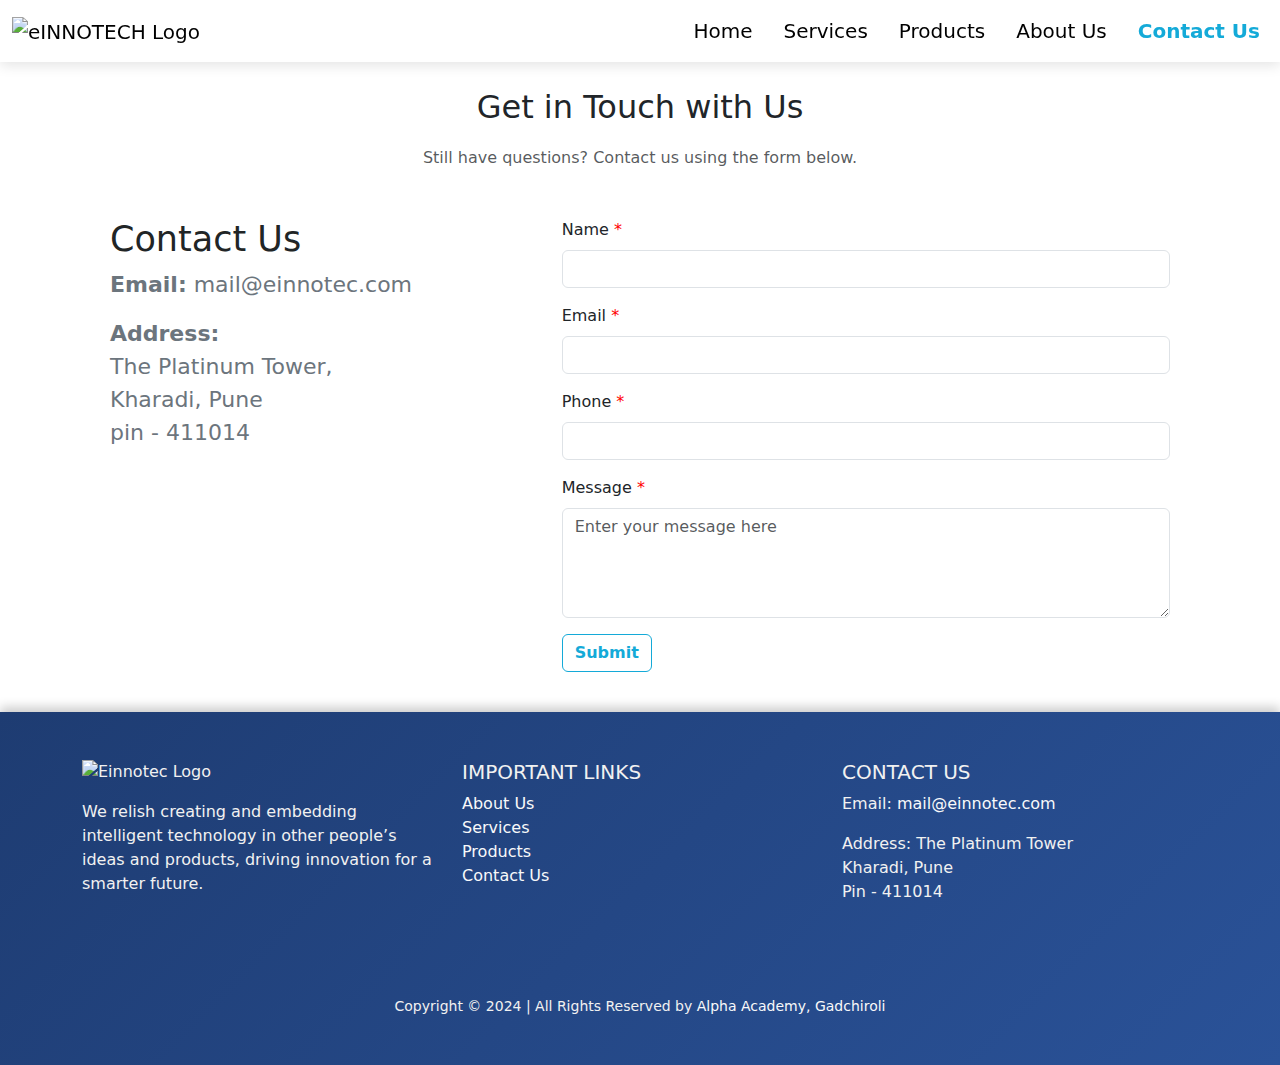
==== commit 1d631f0b: "final" ====
--- a/contact.html
+++ b/contact.html
@@ -6,6 +6,9 @@
     <title>Contact Us</title>
     <link rel="stylesheet" href="footer.css" />
     <link rel="stylesheet" href="navbar.css">
+
+    <script src="https://cdn.jsdelivr.net/npm/sweetalert2@11"></script>
+
 
     <script src="contact.js"></script>
     <script
@@ -124,9 +127,9 @@
       <div class="row">
         <!-- Left Side: Address Details -->
         <div class="col-md-5">
-          <h2>Contact Us</h2>
-          <p><strong>Email:</strong> mail@einnotec.com</p>
-          <p>
+          <h1 style="font-size: 35px ; color: #212526; ">Contact Us</h1>
+          <p style="font-size: 22px ; color:#6c757d;"><strong>Email:</strong> mail@einnotec.com</p>
+          <p  style="font-size: 22px ; color:#6c757d;">
             <strong>Address:</strong><br />
             The Platinum Tower,<br />
             Kharadi, Pune<br />
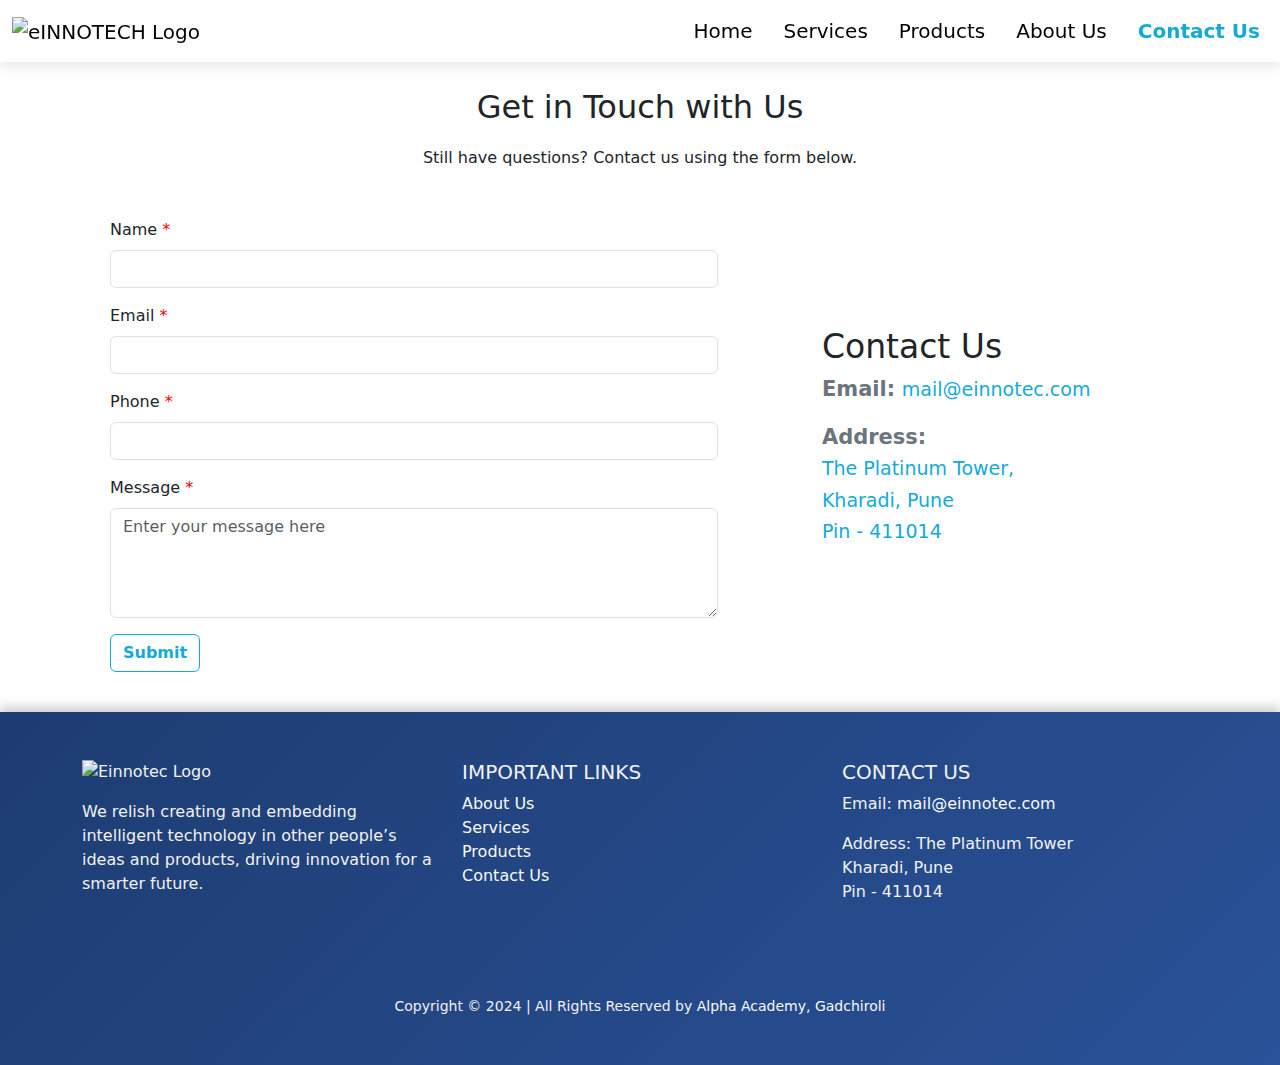
==== commit dff50317: "cs" ====
--- a/contact.html
+++ b/contact.html
@@ -79,6 +79,15 @@
       }
       .col-md-7 span {
         color: red;
+      }
+      @media  (max-width: 768px) {
+        .contact-section{
+          margin-top: 40px;
+         align-items: center;
+         justify-content: center;
+         
+        }
+        
       }
     </style>
   </head>
@@ -115,80 +124,90 @@
         </div>
       </div>
     </nav>
-
-    <!-- Contact Section -->
-    <section class="contact-section container mt-5">
-      <div class="text-center mb-5">
-        <h2 class="form-title">Get in Touch with Us</h2>
-        <p class="text-muted">
-          Still have questions? Contact us using the form below.
+   <!-- Contact Section -->
+<section class="contact-section container mt-5">
+  <div class="text-center mb-5">
+    <h2 class="form-title">Get in Touch with Us</h2>
+    <p class="text" style="font-size:1rem;">
+      Still have questions? Contact us using the form below.
+    </p>
+  </div>
+  <div class="row">
+    <!-- Left Side: Contact Form -->
+    <div class="col-md-7">
+      <form onsubmit="sendMail(); return false;">
+        <div class="mb-3">
+          <label for="name" class="form-label">Name <span>*</span></label>
+          <input
+            type="text"
+            class="form-control"
+            id="name"
+            name="name"
+            required
+          />
+        </div>
+        <div class="mb-3">
+          <label for="email" class="form-label">Email <span>*</span></label>
+          <input
+            type="email"
+            class="form-control"
+            id="email"
+            name="email"
+            required
+          />
+        </div>
+        <div class="mb-3">
+          <label for="phone" class="form-label">Phone <span>*</span></label>
+          <input
+            type="tel"
+            class="form-control"
+            id="phone"
+            name="phone"
+            required
+          />
+        </div>
+        <div class="mb-3">
+          <label for="message" class="form-label">Message <span>*</span></label>
+          <textarea
+            class="form-control"
+            id="message"
+            name="message"
+            rows="4"
+            placeholder="Enter your message here"
+            required
+          ></textarea>
+        </div>
+
+        <button type="submit" class="btn read-more">Submit</button>
+      </form>
+    </div>
+
+    <!-- Right Side: Address Details with Icons and mailto Link -->
+    <div class="col-md-5 d-flex align-items-center justify-content-center contact-section">
+      <div class="text-justify">
+        <h1 style="font-size: 33px; color: #212526;">Contact Us</h1>
+        <p style="font-size: 21px; color: #6c757d;">
+          <i class="fa-solid fa-envelope" style="color: rgb(146, 178, 248);"></i>
+          <strong>Email:</strong>
+          <a href="mailto:mail@einnotec.com" style="color: rgb(20, 170, 216); text-decoration: none; font-size: 19px;">
+            mail@einnotec.com
+          </a>
+        </p>
+        
+        <p style="font-size: 21px; color: #6c757d;">
+          <i class="fa-solid fa-location-dot" style="color: rgb(250, 128, 128);"></i> 
+          <strong>Address:</strong><br />
+          <span style="color: rgb(20, 170, 216); font-size: 19px;">
+            The Platinum Tower,<br />
+            Kharadi, Pune<br />
+            Pin - 411014
+          </span>
         </p>
       </div>
-      <div class="row">
-        <!-- Left Side: Address Details -->
-        <div class="col-md-5">
-          <h1 style="font-size: 35px ; color: #212526; ">Contact Us</h1>
-          <p style="font-size: 22px ; color:#6c757d;"><strong>Email:</strong> mail@einnotec.com</p>
-          <p  style="font-size: 22px ; color:#6c757d;">
-            <strong>Address:</strong><br />
-            The Platinum Tower,<br />
-            Kharadi, Pune<br />
-            pin - 411014
-          </p>
-        </div>
-
-        <!-- Right Side: Contact Form -->
-        <div class="col-md-7">
-          <form onsubmit="sendMail(); return false;">
-            <div class="mb-3">
-              <label for="name" class="form-label">Name <span>*</span></label>
-              <input
-                type="text"
-                class="form-control"
-                id="name"
-                name="name"
-                required
-              />
-            </div>
-            <div class="mb-3">
-              <label for="email" class="form-label">Email <span>*</span></label>
-              <input
-                type="email"
-                class="form-control"
-                id="email"
-                name="email"
-                required
-              />
-            </div>
-            <div class="mb-3">
-              <label for="phone" class="form-label">Phone <span>*</span></label>
-              <input
-                type="tel"
-                class="form-control"
-                id="phone"
-                name="phone"
-                required
-              />
-            </div>
-            <div class="mb-3">
-              <label for="message" class="form-label"
-                >Message <span>*</span></label
-              >
-              <textarea
-                class="form-control"
-                id="message"
-                name="message"
-                rows="4"
-                placeholder="Enter your message here"
-                required
-              ></textarea>
-            </div>
-
-            <button type="submit" class="btn read-more">Submit</button>
-          </form>
-        </div>
-      </div>
-    </section>
+    </div>
+  </div>
+</section>
+
     <!-- Footer Section -->
     <footer
       style="
